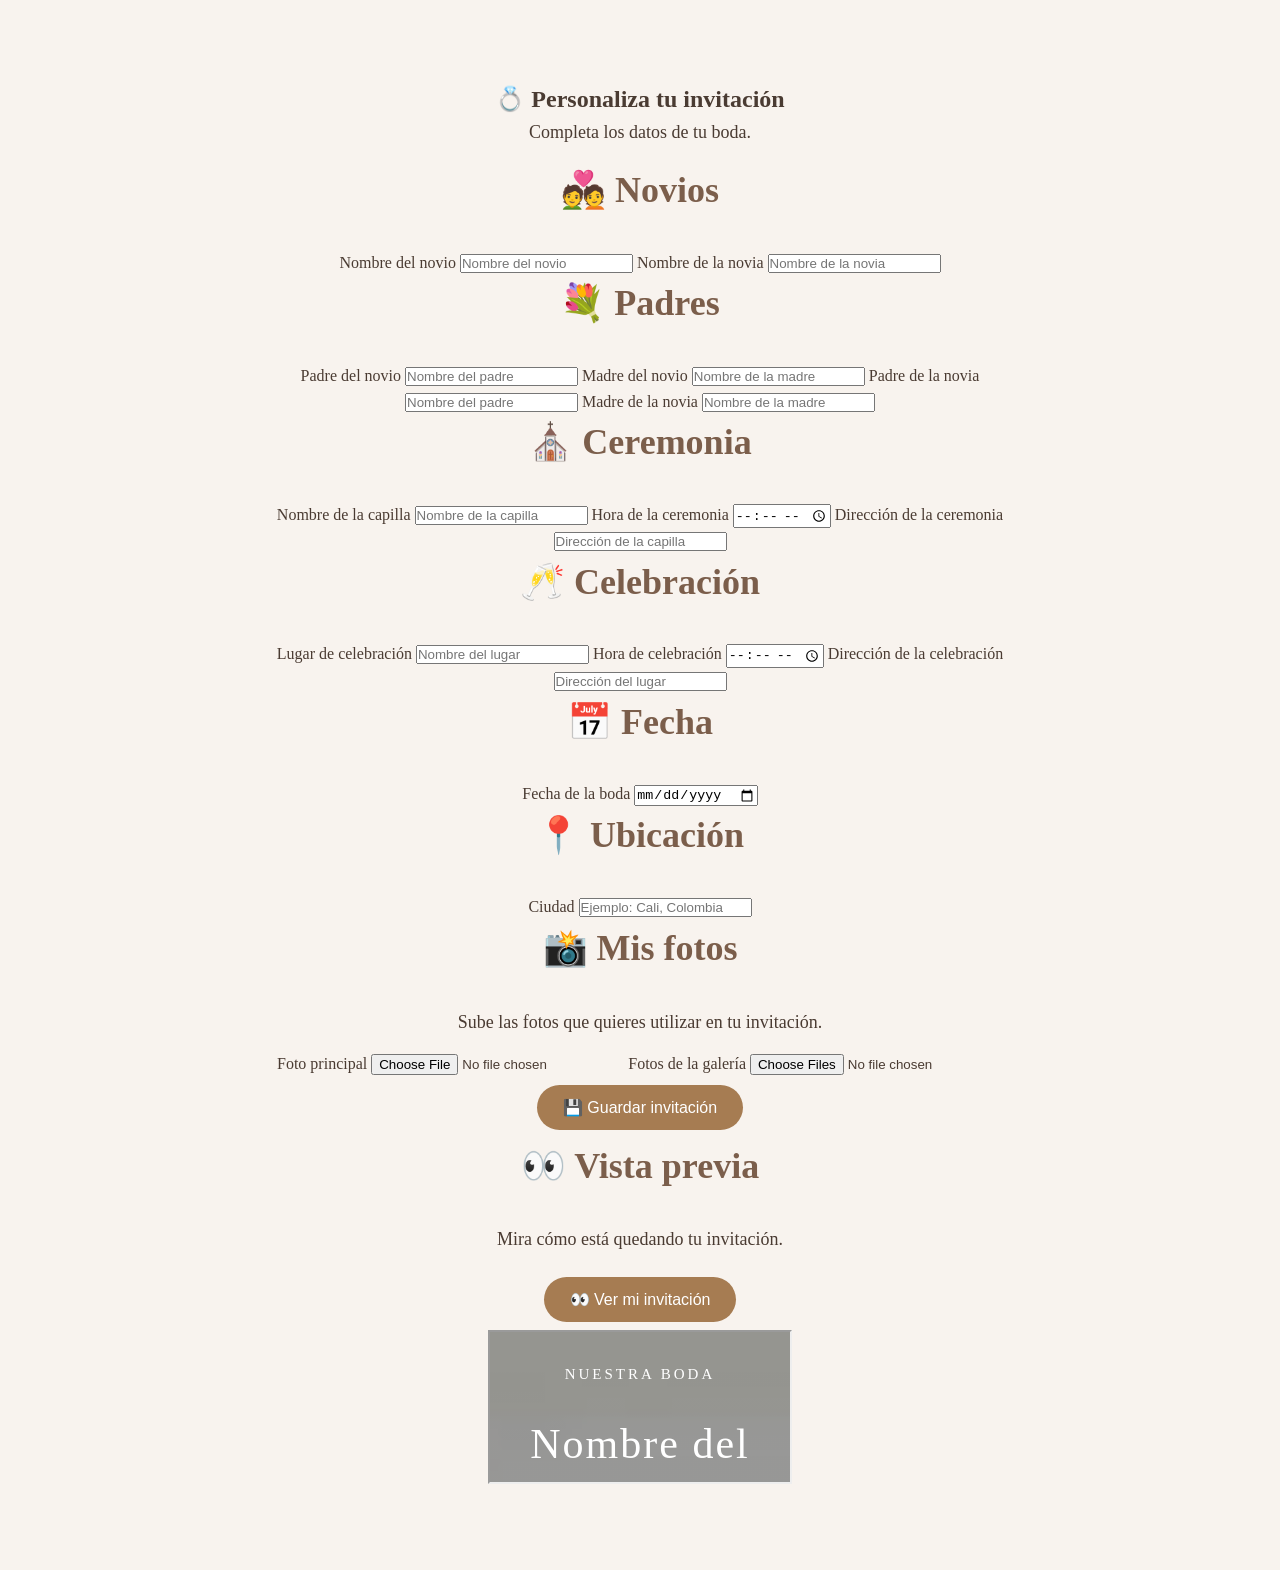
==== Personalizar.html @ 8ad7d389 "avance invitacion personalizable" ====
<!DOCTYPE html>
<html lang="es">

<head>

    <meta charset="UTF-8">

    <meta name="viewport" content="width=device-width, initial-scale=1.0">

    <title>Personalizar invitación</title>

    <link rel="stylesheet" href="CSS/Style.css">

</head>

<body>

    <section id="personalizar">

        <h1>💍 Personaliza tu invitación</h1>

        <p>
            Completa los datos de tu boda.
        </p>


        <!-- =====================================
             NOVIOS
        ====================================== -->

        <h2>💑 Novios</h2>

        <label>
            Nombre del novio
        </label>

        <input
            type="text"
            id="novio"
            placeholder="Nombre del novio">


        <label>
            Nombre de la novia
        </label>

        <input
            type="text"
            id="novia"
            placeholder="Nombre de la novia">


        <!-- =====================================
             PADRES
        ====================================== -->

        <h2>💐 Padres</h2>

        <label>
            Padre del novio
        </label>

        <input
            type="text"
            id="padreNovio"
            placeholder="Nombre del padre">


        <label>
            Madre del novio
        </label>

        <input
            type="text"
            id="madreNovio"
            placeholder="Nombre de la madre">


        <label>
            Padre de la novia
        </label>

        <input
            type="text"
            id="padreNovia"
            placeholder="Nombre del padre">


        <label>
            Madre de la novia
        </label>

        <input
            type="text"
            id="madreNovia"
            placeholder="Nombre de la madre">


        <!-- =====================================
             CEREMONIA
        ====================================== -->

        <h2>⛪ Ceremonia</h2>

        <label>
            Nombre de la capilla
        </label>

        <input
            type="text"
            id="capilla"
            placeholder="Nombre de la capilla">


        <label>
            Hora de la ceremonia
        </label>

        <input
            type="time"
            id="horaCeremonia">


        <label>
            Dirección de la ceremonia
        </label>

        <input
            type="text"
            id="direccionCeremonia"
            placeholder="Dirección de la capilla">


        <!-- =====================================
             CELEBRACIÓN
        ====================================== -->

        <h2>🥂 Celebración</h2>

        <label>
            Lugar de celebración
        </label>

        <input
            type="text"
            id="lugarCelebracion"
            placeholder="Nombre del lugar">


        <label>
            Hora de celebración
        </label>

        <input
            type="time"
            id="horaCelebracion">


        <label>
            Dirección de la celebración
        </label>

        <input
            type="text"
            id="direccionCelebracion"
            placeholder="Dirección del lugar">


        <!-- =====================================
             FECHA
        ====================================== -->

        <h2>📅 Fecha</h2>

        <label>
            Fecha de la boda
        </label>

        <input
            type="date"
            id="fecha">


        <!-- =====================================
             UBICACIÓN
        ====================================== -->

        <h2>📍 Ubicación</h2>

        <label>
            Ciudad
        </label>

        <input
            type="text"
            id="ciudad"
            placeholder="Ejemplo: Cali, Colombia">


        <!-- =====================================
             FOTOS
        ====================================== -->

        <h2>📸 Mis fotos</h2>

        <p>
            Sube las fotos que quieres utilizar en tu invitación.
        </p>


        <label>
            Foto principal
        </label>

        <input
            type="file"
            id="fotoPrincipal"
            accept="image/*">


        <label>
            Fotos de la galería
        </label>

        <input
            type="file"
            id="fotosGaleria"
            accept="image/*"
            multiple>


        <!-- =====================================
             GUARDAR
        ====================================== -->

        <button
            type="button"
            onclick="guardarInvitacion()">

            💾 Guardar invitación

        </button>


        <!-- =====================================
             VISTA PREVIA
        ====================================== -->

        <h2>👀 Vista previa</h2>

        <p>
            Mira cómo está quedando tu invitación.
        </p>


        <button
            type="button"
            onclick="verInvitacion()">

            👀 Ver mi invitación

        </button>


        <!-- =====================================
             VISTA PREVIA DENTRO DE LA PÁGINA
        ====================================== -->

        <div class="vista-previa">

            <iframe
                id="vistaPrevia"
                src="index.html"
                title="Vista previa de la invitación">
            </iframe>

        </div>


    </section>


    <!-- =====================================
         JAVASCRIPT
    ====================================== -->

    <script src="JS/Personalizar.js"></script>

</body>

</html>
---- CSS/Style.css ----
/* ==========================================
   CONFIGURACIÓN GENERAL
========================================== */

* {
    margin: 0;
    padding: 0;
    box-sizing: border-box;
}

html {
    scroll-behavior: smooth;
}

body {
    font-family: Georgia, "Times New Roman", serif;
    background-color: #f8f3ee;
    color: #4a3b32;
    line-height: 1.6;
}


/* ==========================================
   PORTADA
========================================== */

header {
    min-height: 100vh;

    display: flex;
    flex-direction: column;
    justify-content: center;
    align-items: center;

    text-align: center;

    padding: 40px 20px;

    background-image:
        linear-gradient(
            rgba(0, 0, 0, 0.40),
            rgba(0, 0, 0, 0.40)
        ),
        url("../IMG/pareja.jpg");

    background-size: cover;
    background-position: center;
    background-repeat: no-repeat;

    color: white;
}


/* Texto pequeño de la portada */

.subtitulo {
    font-size: 20px;
    letter-spacing: 4px;
    text-transform: uppercase;
    margin-bottom: 25px;
}


/* Nombres */

header h1 {
    font-size: 58px;
    font-weight: normal;
    letter-spacing: 3px;
}


/* Símbolo & */

.ampersand {
    font-size: 45px;
    margin: 5px 0;
}


/* Nos casamos */

.frase-boda {
    font-size: 28px;
    margin-top: 20px;
    margin-bottom: 20px;
}


/* Texto de invitación */

header > p:not(.subtitulo):not(.frase-boda) {
    max-width: 550px;
    font-size: 18px;
    margin-bottom: 30px;
}


/* ==========================================
   BOTONES
========================================== */

button,
.boton {
    border: none;

    background-color: #a67c52;

    color: white;

    padding: 13px 26px;

    border-radius: 30px;

    font-size: 16px;

    cursor: pointer;

    text-decoration: none;

    display: inline-block;

    margin: 8px;

    transition: 0.3s;
}

button:hover,
.boton:hover {
    background-color: #7b5e4b;
    transform: scale(1.05);
}


/* ==========================================
   SECCIONES
========================================== */

section {
    max-width: 900px;

    margin: 0 auto;

    padding: 80px 25px;

    text-align: center;
}

section h2 {
    font-size: 36px;

    color: #7b5e4b;

    margin-bottom: 30px;
}

section p {
    font-size: 18px;

    margin-bottom: 15px;
}


/* ==========================================
   PADRES
========================================== */

#padres {
    background-color: #fffaf5;
}

.padres-contenedor {
    display: flex;

    justify-content: center;

    gap: 80px;

    flex-wrap: wrap;
}

.padres-bloque {
    min-width: 220px;
}

.padres-bloque h3 {
    color: #a67c52;

    font-size: 22px;

    margin-bottom: 15px;
}


/* ==========================================
   MENSAJE
========================================== */

#mensaje {
    background-color: #f8f3ee;
}

#mensaje p {
    max-width: 650px;

    margin-left: auto;
    margin-right: auto;

    font-size: 19px;
}


/* ==========================================
   CEREMONIA
========================================== */

#evento {
    background-color: #fffaf5;
}


/* ==========================================
   CELEBRACIÓN
========================================== */

#celebracion {
    background-color: #f8f3ee;
}


/* ==========================================
   ITINERARIO
========================================== */

#itinerario {
    background-color: #fffaf5;
}

.itinerario {
    display: flex;

    justify-content: center;

    gap: 25px;

    flex-wrap: wrap;

    margin-top: 30px;
}

.momento {
    width: 150px;

    padding: 25px 15px;

    background-color: white;

    border-radius: 20px;

    box-shadow: 0 5px 15px rgba(0,0,0,0.08);
}

.momento span {
    font-size: 35px;

    display: block;

    margin-bottom: 10px;
}

.momento h3 {
    color: #7b5e4b;

    margin-bottom: 5px;
}

.momento p {
    font-size: 16px;
}


/* ==========================================
   CUENTA REGRESIVA
========================================== */

#contador {
    background-color: #f8f3ee;
}

.contador {
    display: flex;

    justify-content: center;

    gap: 15px;

    flex-wrap: wrap;
}

.contador div {
    min-width: 100px;

    padding: 20px;

    background-color: white;

    border-radius: 15px;

    box-shadow: 0 5px 15px rgba(0,0,0,0.1);
}

.contador span {
    display: block;

    font-size: 36px;

    color: #7b5e4b;

    font-weight: bold;
}

.contador small {
    font-size: 14px;

    color: #4a3b32;
}


/* ==========================================
   HISTORIA
========================================== */

#historia {
    background-color: #fffaf5;
}

#historia p {
    max-width: 650px;

    margin-left: auto;
    margin-right: auto;
}


/* ==========================================
   GALERÍA
========================================== */

#galeria {
    background-color: #f8f3ee;
}

.galeria {
    display: grid;

    grid-template-columns: repeat(3, 1fr);

    gap: 20px;

    margin-top: 30px;
}

.galeria img {
    width: 100%;

    height: 300px;

    object-fit: cover;

    border-radius: 20px;

    box-shadow: 0 8px 20px rgba(0,0,0,0.15);

    cursor: pointer;

    transition: transform 0.3s ease;
}

.galeria img:hover {
    transform: scale(1.05);
}


/* ==========================================
   VISOR DE FOTO
========================================== */

#visorFoto {
    display: none;

    position: fixed;

    top: 0;
    left: 0;

    width: 100%;
    height: 100%;

    background-color: rgba(0,0,0,0.9);

    justify-content: center;

    align-items: center;

    z-index: 9999;

    padding: 20px;
}

#fotoGrande {
    max-width: 90vw;

    max-height: 85vh;

    object-fit: contain;

    border-radius: 10px;
}

#visorFoto span {
    position: absolute;

    top: 20px;

    right: 30px;

    color: white;

    font-size: 45px;

    cursor: pointer;
}


/* ==========================================
   UBICACIÓN
========================================== */

#ubicacion {
    background-color: #fffaf5;
}


/* ==========================================
   CONFIRMACIÓN
========================================== */

#confirmacion {
    background-color: #f8f3ee;
}


/* ==========================================
   MÚSICA
========================================== */

#botonMusica {
    background-color: #7b5e4b;

    font-size: 15px;

    padding: 11px 22px;
}


/* ==========================================
   FOOTER
========================================== */

footer {
    text-align: center;

    padding: 50px 20px;

    background-color: #7b5e4b;

    color: white;
}

footer p {
    font-size: 18px;
}


/* ==========================================
   ANIMACIÓN
========================================== */

header {
    animation: aparecer 1.5s ease-in-out;
}

@keyframes aparecer {

    from {
        opacity: 0;

        transform: scale(1.05);
    }

    to {
        opacity: 1;

        transform: scale(1);
    }
}


/* ==========================================
   CELULARES
========================================== */

@media (max-width: 600px) {

    header {
        min-height: 100svh;

        padding: 30px 20px;
    }

    header h1 {
        font-size: 42px;

        letter-spacing: 2px;
    }

    .ampersand {
        font-size: 35px;
    }

    .subtitulo {
        font-size: 15px;

        letter-spacing: 3px;
    }

    .frase-boda {
        font-size: 23px;
    }

    header > p:not(.subtitulo):not(.frase-boda) {
        font-size: 16px;
    }

    section {
        padding: 60px 20px;
    }

    section h2 {
        font-size: 30px;
    }

    section p {
        font-size: 17px;
    }


    /* Padres */

    .padres-contenedor {
        gap: 35px;
    }


    /* Itinerario */

    .itinerario {
        flex-direction: column;

        align-items: center;
    }

    .momento {
        width: 90%;

        max-width: 300px;
    }


    /* Contador */

    .contador {
        gap: 10px;
    }

    .contador div {
        min-width: 75px;

        padding: 15px 10px;
    }

    .contador span {
        font-size: 28px;
    }


    /* Galería */

    .galeria {
        grid-template-columns: 1fr;

        gap: 20px;
    }

    .galeria img {
        height: 350px;
    }


    /* Botones */

    button,
    .boton {
        font-size: 15px;

        padding: 12px 22px;
    }

}
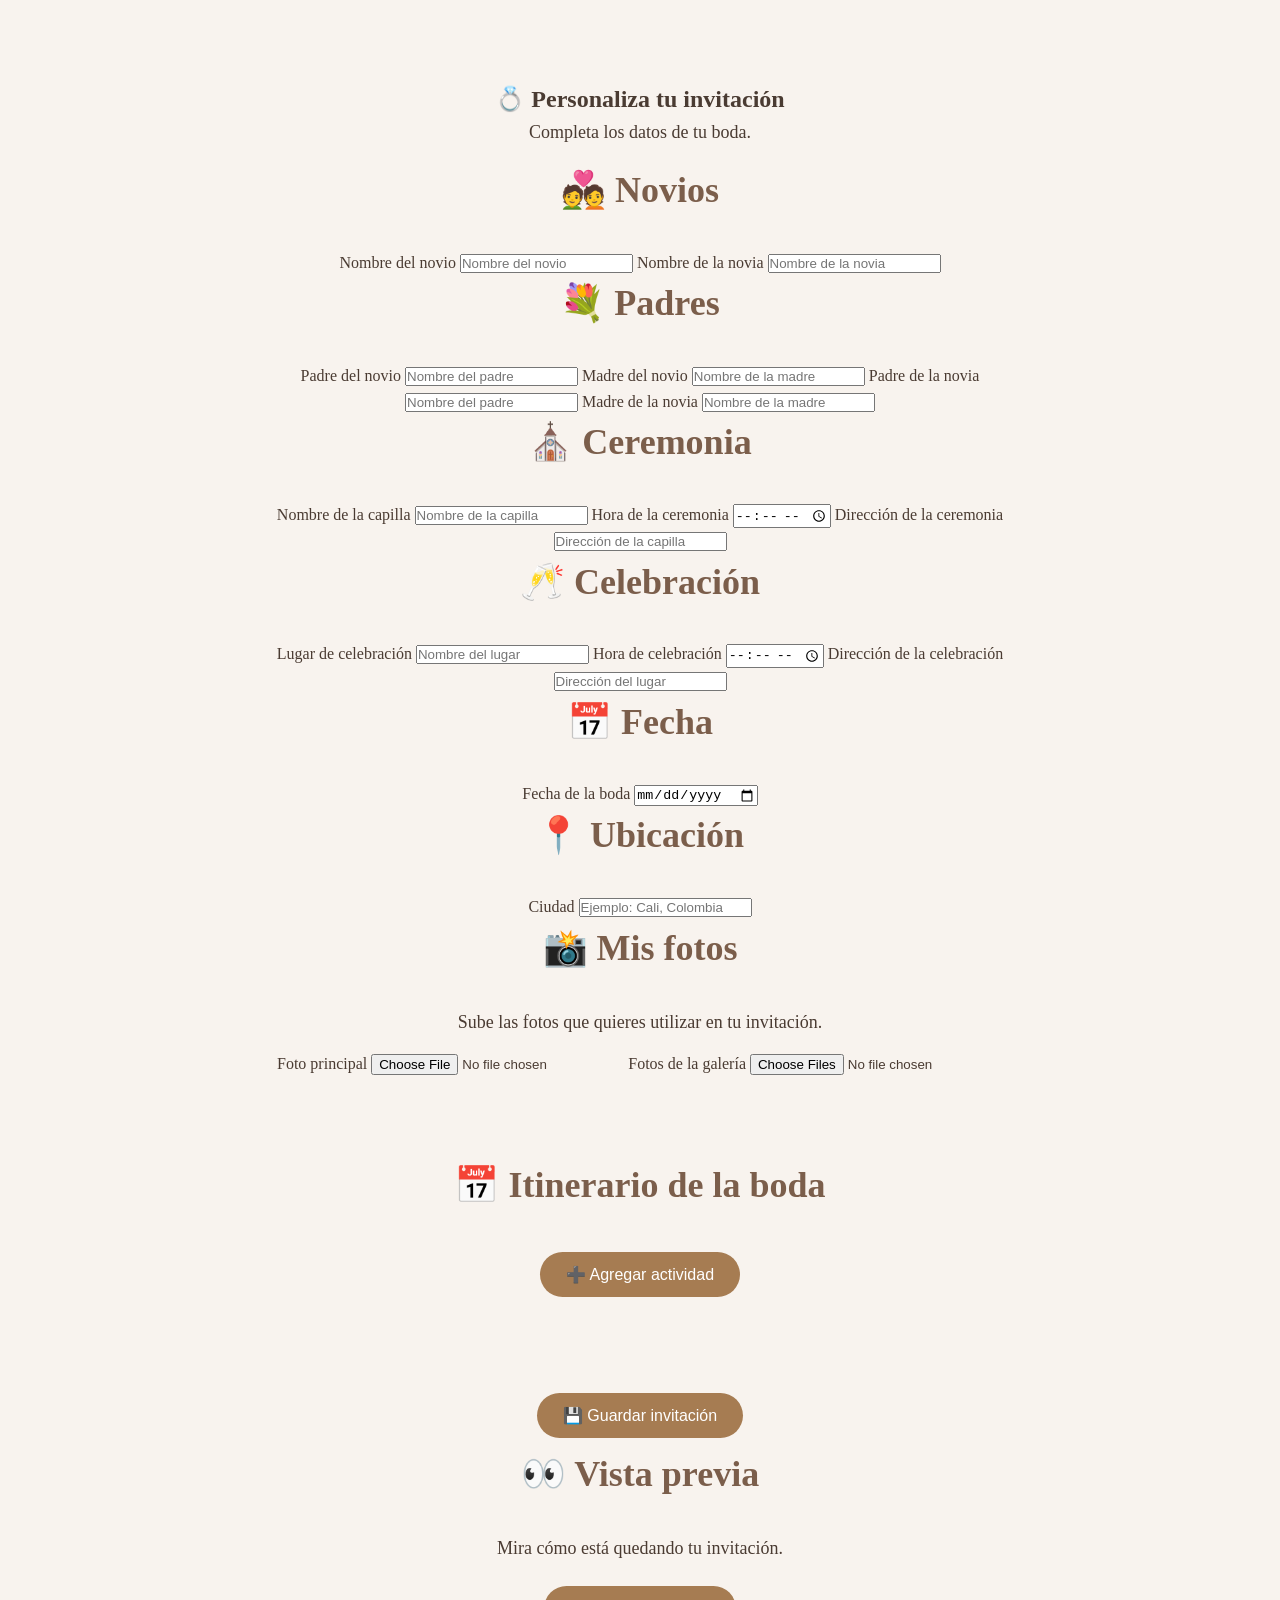
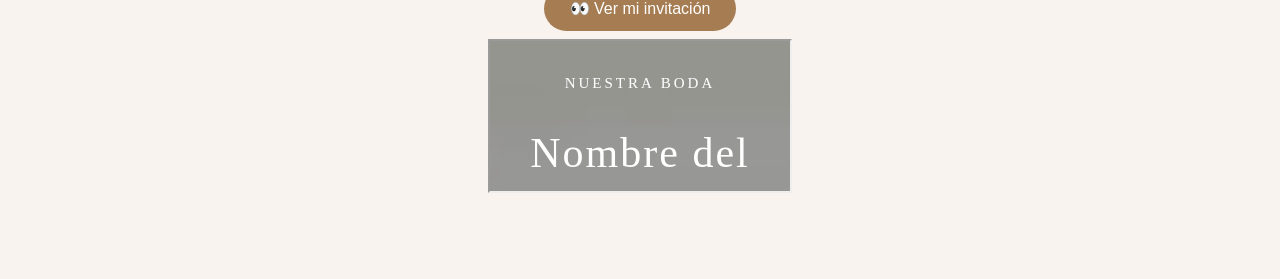
==== commit a57e5b93: "Actualizar pagina Personalizar" ====
--- a/Personalizar.html
+++ b/Personalizar.html
@@ -229,17 +229,37 @@
             multiple>
 
 
-        <!-- =====================================
-             GUARDAR
-        ====================================== -->
-
-        <button
-            type="button"
-            onclick="guardarInvitacion()">
-
-            💾 Guardar invitación
-
-        </button>
+        
+<!-- =====================================
+     ITINERARIO DE LA BODA
+====================================== -->
+
+<section class="editor-itinerario">
+
+    <h2>📅 Itinerario de la boda</h2>
+
+    <!-- Aquí aparecerán las actividades editables -->
+    <div id="editorItinerario"></div>
+
+    <!-- Botón para agregar actividades -->
+    <button
+        type="button"
+        onclick="agregarActividad()">
+        ➕ Agregar actividad
+    </button>
+
+</section>
+
+
+<!-- =====================================
+     GUARDAR INVITACIÓN
+====================================== -->
+
+<button
+    type="button"
+    onclick="guardarInvitacion()">
+    💾 Guardar invitación
+</button>
 
 
         <!-- =====================================
